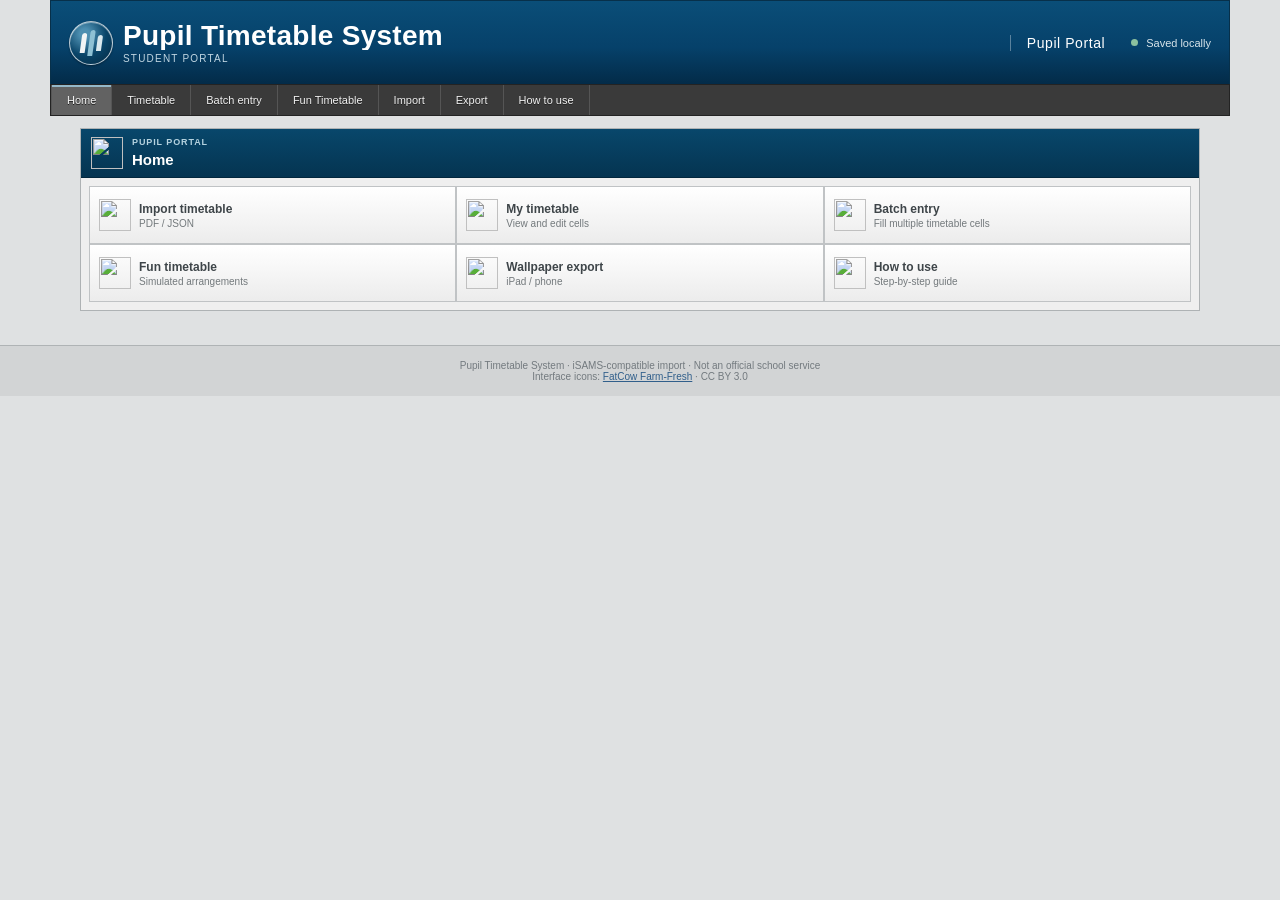
==== index.html @ fe937f4c "Refresh parser after WPS PDF import fix" ====
<!doctype html>
<html lang="en">
  <head>
    <meta charset="UTF-8" />
    <meta name="viewport" content="width=device-width, initial-scale=1.0" />
    <meta name="theme-color" content="#00365d" />
    <link rel="icon" type="image/gif" href="assets/legacy-portal.gif" />
    <title>Pupil Timetable System</title>
    <link rel="stylesheet" href="styles.css?v=202609200610" />
  </head>
  <body>
    <header class="portal-header">
      <div class="isams-brand" aria-label="Pupil Timetable System">
        <span class="portal-mark" aria-hidden="true"><i></i><i></i><i></i></span>
        <div>
          <strong>Pupil Timetable System</strong>
          <small>Student Portal</small>
        </div>
      </div>
      <div class="portal-title">
        <strong>Pupil Portal</strong>
      </div>
      <div class="portal-status"><span></span> Saved locally</div>
    </header>

    <nav class="portal-nav" aria-label="Main navigation">
      <button class="nav-item active" data-page="home">Home</button>
      <button class="nav-item" data-page="timetable">Timetable</button>
      <button class="nav-item" data-page="courses">Batch entry</button>
      <button class="nav-item" data-page="fun">Fun Timetable</button>
      <button class="nav-item" data-page="import">Import</button>
      <button class="nav-item" data-page="export">Export</button>
      <button class="nav-item" data-page="help">How to use</button>
    </nav>

    <main class="workspace">
      <section class="panel portal-home-tools page-section" data-page-section="home" aria-label="Portal shortcuts">
        <div class="panel-header"><div class="panel-heading"><img class="section-icon" src="https://cdnjs.cloudflare.com/ajax/libs/fatcow-icons/20130425/FatCow_Icons32x32/application_home.png" alt="" /><div><p class="eyebrow">PUPIL PORTAL</p><h2>Home</h2></div></div></div>
        <div class="portal-shortcuts">
          <button class="portal-shortcut" data-page="import"><img src="https://cdnjs.cloudflare.com/ajax/libs/fatcow-icons/20130425/FatCow_Icons32x32/folder_page_white.png" alt="" /><span><strong>Import timetable</strong><small>PDF / JSON</small></span></button>
          <button class="portal-shortcut" data-page="timetable"><img src="https://cdnjs.cloudflare.com/ajax/libs/fatcow-icons/20130425/FatCow_Icons32x32/calendar_view_week.png" alt="" /><span><strong>My timetable</strong><small>View and edit cells</small></span></button>
          <button class="portal-shortcut" data-page="courses"><img src="https://cdnjs.cloudflare.com/ajax/libs/fatcow-icons/20130425/FatCow_Icons32x32/database_table.png" alt="" /><span><strong>Batch entry</strong><small>Fill multiple timetable cells</small></span></button>
          <button class="portal-shortcut" data-page="fun"><img src="https://cdnjs.cloudflare.com/ajax/libs/fatcow-icons/20130425/FatCow_Icons32x32/magic_wand_2.png" alt="" /><span><strong>Fun timetable</strong><small>Simulated arrangements</small></span></button>
          <button class="portal-shortcut" data-page="export"><img src="https://cdnjs.cloudflare.com/ajax/libs/fatcow-icons/20130425/FatCow_Icons32x32/picture_save.png" alt="" /><span><strong>Wallpaper export</strong><small>iPad / phone</small></span></button>
          <button class="portal-shortcut" data-page="help"><img src="https://cdnjs.cloudflare.com/ajax/libs/fatcow-icons/20130425/FatCow_Icons32x32/help.png" alt="" /><span><strong>How to use</strong><small>Step-by-step guide</small></span></button>
        </div>
      </section>

      <section class="panel import-panel page-section" id="importSection" data-page-section="import" aria-labelledby="importTitle">
        <div class="panel-header">
          <div class="panel-heading"><img class="section-icon" src="https://cdnjs.cloudflare.com/ajax/libs/fatcow-icons/20130425/FatCow_Icons32x32/folder_page_white.png" alt="" /><div>
            <p class="eyebrow">ONE-CLICK IMPORT</p>
            <h2 id="importTitle">Bring in a timetable</h2>
            <p>iSAMS PDF or timetable JSON.</p>
          </div></div>
          <div class="panel-header-actions"><button id="importButton" class="button primary"><img class="button-icon" src="https://cdnjs.cloudflare.com/ajax/libs/fatcow-icons/20130425/FatCow_Icons16x16/folder_go.png" alt="" />Import PDF / JSON</button></div>
        </div>
        <div class="import-body">
          <button id="dropzone" class="dropzone" type="button">
            <img class="dropzone-image" src="https://cdnjs.cloudflare.com/ajax/libs/fatcow-icons/20130425/FatCow_Icons16x16/inbox_upload.png" alt="" />
            <strong>Choose a PDF or JSON file</strong>
            <small>Tap here, or drag a file onto this box</small>
          </button>
          <div id="importStatus" class="import-status" role="status">
            No file selected.
          </div>
        </div>
      </section>

      <div class="app-grid page-section" id="timetableSection" data-page-section="timetable">
        <section class="panel timetable-panel" aria-labelledby="tableTitle">
          <div class="panel-header">
            <div class="panel-heading"><img class="section-icon" src="https://cdnjs.cloudflare.com/ajax/libs/fatcow-icons/20130425/FatCow_Icons32x32/calendar_view_week.png" alt="" /><div>
              <h2 id="tableTitle">Student timetable</h2>
            <p>Reg–P14 · Monday–Friday</p>
            </div></div>
            <div class="panel-header-actions"><button id="demoButton" class="button secondary"><img class="button-icon" src="https://cdnjs.cloudflare.com/ajax/libs/fatcow-icons/20130425/FatCow_Icons16x16/application_view_detail.png" alt="" />Load demo</button><button id="resetButton" class="button danger"><img class="button-icon" src="https://cdnjs.cloudflare.com/ajax/libs/fatcow-icons/20130425/FatCow_Icons16x16/arrow_refresh.png" alt="" />Reset</button></div>
          </div>
          <div class="table-wrap">
            <table id="timetable" class="timetable"></table>
          </div>
        </section>

        <aside class="panel editor-panel" aria-labelledby="editorTitle">
          <div class="panel-header compact">
            <div class="panel-heading"><img class="section-icon" src="https://cdnjs.cloudflare.com/ajax/libs/fatcow-icons/20130425/FatCow_Icons32x32/application_form_edit.png" alt="" /><div>
              <p class="eyebrow">CELL EDITOR</p>
              <h2 id="editorTitle">Select a timetable cell</h2>
            </div></div>
          </div>

          <form id="cellForm" class="editor-form" autocomplete="off">
            <label>
              Course / activity
              <input id="courseInput" type="text" placeholder="e.g. Chemistry" disabled />
            </label>
            <div class="form-row">
              <label>
                Teacher
                <input id="teacherInput" type="text" placeholder="e.g. LCA" disabled />
              </label>
              <label>
                Room
                <input id="roomInput" type="text" placeholder="e.g. A312" disabled />
              </label>
            </div>
            <label>
              Note
              <input id="noteInput" type="text" placeholder="Optional note" disabled />
            </label>
            <div class="editor-actions">
              <button id="copyDownButton" type="button" class="button secondary" disabled><img class="button-icon" src="https://cdnjs.cloudflare.com/ajax/libs/fatcow-icons/20130425/FatCow_Icons16x16/page_copy.png" alt="" />Copy to next period</button>
              <button id="clearCellButton" type="button" class="button danger" disabled><img class="button-icon" src="https://cdnjs.cloudflare.com/ajax/libs/fatcow-icons/20130425/FatCow_Icons16x16/bin.png" alt="" />Clear cell</button>
            </div>
          </form>

          <div class="period-editor">
            <div class="subheading">
              <div>
                <p class="eyebrow">PERIOD TIMES</p>
                <h3>Edit selected period</h3>
              </div>
            </div>
            <div class="form-row">
              <label>
                Period
                <input id="periodLabelInput" type="text" disabled />
              </label>
              <label>
                Time
                <input id="periodTimeInput" type="text" disabled />
              </label>
            </div>
          </div>
        </aside>
      </div>

      <section class="panel course-tools-panel page-section" id="courseTools" data-page-section="courses" aria-labelledby="courseToolsTitle">
        <div class="panel-header">
          <div class="panel-heading"><img class="section-icon" src="https://cdnjs.cloudflare.com/ajax/libs/fatcow-icons/20130425/FatCow_Icons32x32/database_table.png" alt="" /><div>
            <p class="eyebrow">TEACHER PORTAL · BATCH ENTRY</p>
            <h2 id="courseToolsTitle">Class timetable entry</h2>
          </div></div>
        </div>
        <div class="batch-entry-layout">
          <div class="batch-grid-card">
            <div class="subheading"><div><p class="eyebrow">CELL SELECTION</p><h3>Choose cells</h3></div><div class="batch-selection-actions"><button id="batchSelectAllButton" type="button" class="button secondary"><img class="button-icon" src="https://cdnjs.cloudflare.com/ajax/libs/fatcow-icons/20130425/FatCow_Icons16x16/table_multiple.png" alt="" />Select empty cells</button><button id="batchClearSelectionButton" type="button" class="button secondary"><img class="button-icon" src="https://cdnjs.cloudflare.com/ajax/libs/fatcow-icons/20130425/FatCow_Icons16x16/cancel.png" alt="" />Clear selection</button></div></div>
            <div id="batchGrid" class="batch-grid-wrap"></div>
          </div>
          <div class="batch-form-card">
            <div class="subheading batch-form-heading"><div><p class="eyebrow">LESSON BLOCK</p><h3>Apply block</h3></div><span id="batchSelectionStatus" class="selection-count">0 selected</span></div>
            <label>Block<select id="batchBlockSelect"></select></label>
            <div id="batchBlockMeta" class="block-meta">No blocks detected</div>
            <div class="batch-form-actions"><button id="batchApplyButton" type="button" class="button primary"><img class="button-icon" src="https://cdnjs.cloudflare.com/ajax/libs/fatcow-icons/20130425/FatCow_Icons16x16/accept.png" alt="" />Apply block</button><button id="batchClearCellsButton" type="button" class="button danger"><img class="button-icon" src="https://cdnjs.cloudflare.com/ajax/libs/fatcow-icons/20130425/FatCow_Icons16x16/delete.png" alt="" />Remove lessons</button></div>
            <p id="batchActionStatus" class="batch-action-status" role="status">Select cells and choose a block.</p>
            <div class="personal-block-form">
              <div class="subheading"><div><p class="eyebrow">PERSONAL LESSON</p><h3>New block</h3></div></div>
              <label>Course / activity<input id="personalCourseInput" type="text" placeholder="e.g. Chemistry Salon" autocomplete="off" /></label>
              <div class="form-row"><label>Teacher<input id="personalTeacherInput" type="text" placeholder="e.g. LCA" /></label><label>Room<input id="personalRoomInput" type="text" placeholder="e.g. TBC" /></label></div>
              <label>Note<input id="personalNoteInput" type="text" placeholder="Optional" /></label>
              <button id="personalBlockButton" type="button" class="button secondary"><img class="button-icon" src="https://cdnjs.cloudflare.com/ajax/libs/fatcow-icons/20130425/FatCow_Icons16x16/add.png" alt="" />Add block</button>
            </div>
          </div>
        </div>
      </section>

      <section class="panel fun-panel page-section" id="funPlanner" data-page-section="fun" aria-labelledby="funPlannerTitle">
        <div class="panel-header">
          <div class="panel-heading"><img class="section-icon" src="https://cdnjs.cloudflare.com/ajax/libs/fatcow-icons/20130425/FatCow_Icons32x32/magic_wand_2.png" alt="" /><div>
            <p class="eyebrow">FUN TIMETABLE · FOR FUN ONLY</p>
            <h2 id="funPlannerTitle">Fun timetable</h2>
          </div></div>
          <div class="fun-controls">
            <label>Option
              <select id="funScenarioSelect">
                <option value="early">All lessons early</option>
                <option value="friday">Finish Friday early</option>
                <option value="compact">Reduce daily gaps</option>
              </select>
            </label>
            <button id="runFunPlannerButton" type="button" class="button secondary"><img class="button-icon" src="https://cdnjs.cloudflare.com/ajax/libs/fatcow-icons/20130425/FatCow_Icons16x16/magic_wand_2.png" alt="" />Generate option</button>
          </div>
        </div>
        <div id="funPlannerResults" class="fun-results" aria-live="polite">
          <div class="empty-state">Choose an option to see its simulated timetable and summary.</div>
        </div>
        <div id="funPreview" class="fun-preview" aria-live="polite"></div>
      </section>

      <section class="panel export-panel page-section" id="exportSection" data-page-section="export" aria-labelledby="exportTitle">
        <div class="panel-header export-header">
          <div class="panel-heading"><img class="section-icon" src="https://cdnjs.cloudflare.com/ajax/libs/fatcow-icons/20130425/FatCow_Icons32x32/picture_save.png" alt="" /><div>
            <p class="eyebrow">WALLPAPER GENERATOR</p>
            <h2 id="exportTitle">Generate campus timetable wallpaper</h2>
          </div></div>
          <div class="export-controls">
            <label>
              Device
              <select id="deviceSelect">
                <option value="default">Default</option>
                <option value="ipad">iPad Pro · 2048 × 2732</option>
                <option value="phone">Phone · 1080 × 2400</option>
              </select>
            </label>
            <label>
              Format
              <select id="exportModeSelect">
                <option value="default">Default</option>
                <option value="native">Native timetable · Reg–P12</option>
                <option value="p13p14">Campus + P13/P14</option>
              </select>
            </label>
            <button id="downloadButton" class="button primary"><img class="button-icon" src="https://cdnjs.cloudflare.com/ajax/libs/fatcow-icons/20130425/FatCow_Icons16x16/picture_save.png" alt="" />Download PNG</button>
            <button id="exportJsonButton" class="button secondary"><img class="button-icon" src="https://cdnjs.cloudflare.com/ajax/libs/fatcow-icons/20130425/FatCow_Icons16x16/page_white_code.png" alt="" />Export JSON</button>
          </div>
        </div>
        <div class="preview-shell">
          <canvas id="wallpaperCanvas" aria-label="Campus timetable wallpaper preview"></canvas>
        </div>
      </section>

      <section class="panel guide-panel page-section" id="howToUse" data-page-section="help" aria-labelledby="guideTitle">
        <div class="panel-header">
          <div class="panel-heading"><img class="section-icon" src="https://cdnjs.cloudflare.com/ajax/libs/fatcow-icons/20130425/FatCow_Icons32x32/help.png" alt="" /><div>
            <p class="eyebrow">HOW TO USE</p>
            <h2 id="guideTitle">From iSAMS to your wallpaper</h2>
          </div></div>
        </div>
        <div class="guide-flow" aria-label="Workflow">
          <div><span>1</span><strong>Import</strong><small>Save the iSAMS PDF and upload it here</small></div>
          <div><span>2</span><strong>Adjust</strong><small>Correct individual cells or fill several at once</small></div>
          <div><span>3</span><strong>Export</strong><small>Choose a device and download the wallpaper</small></div>
        </div>

        <section class="guide-stage">
          <div class="guide-stage-heading"><span>1</span><div><p class="eyebrow">IMPORT THE SOURCE</p><h3>Save your timetable from iSAMS</h3></div></div>
          <div class="guide-grid">
            <article class="guide-step"><img data-guide-image="0" alt="Open the Timetable section in the pupil portal" /><h3>Open Timetable</h3><p>Tap <strong>Timetable</strong> in the portal navigation.</p></article>
            <article class="guide-step"><img data-guide-image="1" alt="Open My Timetable in the pupil portal" /><h3>Open My Timetable</h3><p>Wait until the complete Monday–Friday grid appears.</p></article>
            <article class="guide-step"><img data-guide-image="2" alt="Use the iPad share menu to save the timetable PDF" /><h3>Open the share menu</h3><p>Tap Share, then choose <strong>Save to Files</strong>.</p></article>
            <article class="guide-step"><img data-guide-image="3" alt="Save the timetable PDF to the iPad" /><h3>Import the PDF</h3><p>Return here, open <strong>Import</strong>, and choose the saved file.</p></article>
          </div>
        </section>

        <section class="guide-stage">
          <div class="guide-stage-heading"><span>2</span><div><p class="eyebrow">ADJUST YOUR TIMETABLE</p><h3>Correct the timetable</h3></div></div>
          <div class="guide-methods">
            <article class="guide-method"><span class="method-tag">ONE CELL</span><h4>Use Timetable</h4><ol><li>Open <strong>Timetable</strong>.</li><li>Tap the cell you want to change.</li><li>Edit Course, Teacher, Room or Note in <strong>Cell Editor</strong>.</li><li>Your change is saved automatically.</li></ol></article>
            <article class="guide-method"><span class="method-tag">SEVERAL CELLS</span><h4>Use Batch entry</h4><ol><li>Open <strong>Batch entry</strong>.</li><li>Select the target cells.</li><li>Choose a detected block and select <strong>Apply block</strong>.</li><li>For a new activity, add a <strong>Personal lesson</strong> first.</li></ol></article>
          </div>
        </section>

        <section class="guide-stage guide-export-stage">
          <div class="guide-stage-heading"><span>3</span><div><p class="eyebrow">CREATE THE WALLPAPER</p><h3>Export the timetable</h3></div></div>
          <div class="export-instructions"><div><strong>Choose Device</strong><p>Default, iPad Pro or Phone.</p></div><div><strong>Choose Format</strong><p>Default is fixed. Device wallpapers can use Reg–P12 or P13/P14.</p></div><div><strong>Check Preview</strong><p>Check the timetable.</p></div><div><strong>Download PNG</strong><p>Save the image.</p></div></div>
        </section>
        <div class="guide-note">
          <strong>Before downloading:</strong> check the Timetable page first. The wallpaper uses the timetable currently saved in this browser.
        </div>
      </section>
    </main>

    <footer>
      Pupil Timetable System · iSAMS-compatible import · Not an official school service<br />Interface icons: <a href="https://cdnjs.com/libraries/fatcow-icons" target="_blank" rel="noreferrer">FatCow Farm-Fresh</a> · CC BY 3.0
    </footer>

    <input id="importInput" type="file" accept=".pdf,.json,application/pdf,application/json" hidden />
    <script src="https://cdnjs.cloudflare.com/ajax/libs/pdf.js/3.11.174/pdf.min.js"></script>
    <script src="logo-data.js?v=202609200450"></script>
    <script src="guide-data.js?v=202609200450"></script>
    <script src="app.js?v=202609201045"></script>
  </body>
</html>
---- styles.css ----
:root {
  --navy: #00365d;
  --navy-deep: #002b4b;
  --navy-soft: #0b507d;
  --line: #8f969d;
  --line-soft: #c7cbd0;
  --header: #d4d7da;
  --cell: #ffffff;
  --cell-alt: #f7f7f7;
  --canvas: #eef0f2;
  --ink: #34383c;
  --muted: #6a7177;
  --accent: #2673a5;
  --danger: #9a3b3b;
  --shadow: 0 2px 8px rgba(29, 42, 54, 0.1);
  font-family: Arial, Helvetica, sans-serif;
  color: var(--ink);
  background: var(--canvas);
}

* {
  box-sizing: border-box;
}

body {
  margin: 0;
  min-width: 320px;
  min-height: 100vh;
  background: #eef0f2;
}

.page-section { display: none !important; }
.page-section.active { display: block !important; }
.page-section.active.app-grid { display: grid !important; }

button,
input,
select {
  font: inherit;
}

button {
  cursor: pointer;
}

.portal-header {
  width: min(1240px, 100%);
  height: 82px;
  margin: 0 auto;
  display: flex;
  align-items: center;
  gap: 18px;
  padding: 0 clamp(20px, 4vw, 64px);
  color: white;
  background:
    radial-gradient(circle at 18% 25%, rgba(255, 255, 255, 0.11), transparent 27%),
    linear-gradient(180deg, #054871 0%, var(--navy) 70%, var(--navy-deep) 100%);
  border-bottom: 1px solid rgba(255, 255, 255, 0.22);
}

.isams-brand {
  display: flex;
  align-items: center;
  gap: 12px;
}

.isams-brand > strong {
  font-size: clamp(28px, 3.3vw, 42px);
  font-weight: 600;
  letter-spacing: 0.03em;
  line-height: 1;
  transform: scaleX(1.05);
  transform-origin: left center;
}

.isams-brand > div > strong {
  display: block;
  max-width: 100%;
  overflow: hidden;
  color: #fff;
  font-size: 28px;
  font-weight: 600;
  letter-spacing: .01em;
  line-height: 1;
  text-overflow: ellipsis;
  white-space: nowrap;
}

.brand-orbit {
  position: relative;
  width: 64px;
  height: 64px;
  display: flex;
  align-items: stretch;
  justify-content: center;
  gap: 4px;
  padding: 14px 15px;
  border: 2px solid rgba(255, 255, 255, 0.68);
  border-radius: 50%;
  transform: rotate(-10deg);
}

.brand-orbit::after {
  content: "";
  position: absolute;
  inset: 8px -6px;
  border: 1px solid rgba(255, 255, 255, 0.55);
  border-radius: 50%;
  transform: rotate(48deg);
}

.brand-orbit span {
  width: 8px;
  border-radius: 5px;
  background: white;
  transform: skew(-5deg) rotate(10deg);
}

.brand-orbit span:nth-child(2) {
  margin-top: 8px;
  background: #f2cb43;
}

.portal-title {
  margin-left: auto;
  display: flex;
  flex-direction: column;
  gap: 2px;
  letter-spacing: 0.02em;
}

.portal-title strong {
  font-size: 16px;
  font-weight: 500;
}

.portal-title small {
  font-size: 10px;
  letter-spacing: 0.34em;
  text-transform: uppercase;
  opacity: 0.82;
}

.portal-status {
  margin-left: 20px;
  display: flex;
  align-items: center;
  gap: 8px;
  font-size: 13px;
  color: rgba(255, 255, 255, 0.82);
}

.portal-status span {
  width: 8px;
  height: 8px;
  border-radius: 50%;
  background: #65d498;
  box-shadow: 0 0 0 4px rgba(101, 212, 152, 0.15);
}

.portal-nav {
  width: min(1240px, 100%);
  height: 36px;
  margin: 0 auto;
  display: flex;
  align-items: stretch;
  padding: 0 clamp(20px, 4vw, 64px);
  background: #373b3e;
  border-bottom: 1px solid #1e2225;
}

.nav-item {
  min-width: 92px;
  padding: 0 15px;
  color: #f4f4f4;
  background: transparent;
  border: 0;
  border-left: 1px solid rgba(255, 255, 255, 0.08);
  font-size: 12px;
}

.nav-item:last-child {
  border-right: 1px solid rgba(255, 255, 255, 0.08);
}

.nav-item.active,
.nav-item:hover {
  background: #50555a;
}

.workspace {
  width: min(1120px, calc(100% - 34px));
  margin: 18px auto 48px;
}

.page-heading {
  display: flex;
  align-items: flex-end;
  justify-content: space-between;
  gap: 24px;
  margin-bottom: 16px;
  padding: 14px 16px;
  background: #fff;
  border-bottom: 1px solid #b9bdc0;
}

.page-heading h1 {
  margin: 4px 0 5px;
  font-size: clamp(22px, 2.2vw, 28px);
  font-weight: 600;
  letter-spacing: -0.01em;
}

.page-heading p,
.panel-header p {
  margin: 0;
  color: var(--muted);
  line-height: 1.45;
}

.eyebrow {
  margin: 0 !important;
  color: var(--accent) !important;
  font-size: 10px !important;
  font-weight: 700;
  letter-spacing: 0.16em;
}

.heading-actions,
.editor-actions,
.export-controls,
.quick-exports {
  display: flex;
  align-items: end;
  gap: 10px;
  flex-wrap: wrap;
}

.button,
.quick-export {
  min-height: 38px;
  padding: 0 15px;
  border: 1px solid #939a9f;
  border-radius: 2px;
  background: #f8f8f8;
  color: #30363a;
  font-size: 13px;
  box-shadow: 0 1px 1px rgba(0, 0, 0, 0.05);
}

.button:hover,
.quick-export:hover {
  background: #eceff1;
}

.button.primary {
  border-color: #124f78;
  background: var(--navy-soft);
  color: white;
}

.button.primary:hover {
  background: var(--navy);
}

.button.danger {
  color: var(--danger);
  border-color: #b98a8a;
}

.button:disabled {
  cursor: not-allowed;
  opacity: 0.45;
}

.app-grid {
  display: grid;
  grid-template-columns: minmax(0, 1fr) 310px;
  gap: 14px;
  align-items: start;
}

.panel {
  background: #fff;
  border: 1px solid #b7bcc0;
  box-shadow: 0 1px 3px rgba(29, 42, 54, 0.12);
}

.panel-header {
  min-height: 58px;
  display: flex;
  align-items: center;
  justify-content: space-between;
  gap: 16px;
  padding: 10px 14px;
  background: linear-gradient(#f7f7f7, #dfe1e3);
  border-bottom: 1px solid #a9afb4;
}

.panel-header.compact {
  min-height: 58px;
}
.panel-header-actions { display:flex; align-items:center; gap:8px; flex-wrap:wrap; }
.portal-home-tools { margin-top:14px; }
.portal-shortcuts { display:grid; grid-template-columns:repeat(3,minmax(0,1fr)); gap:0; padding:10px; background:#f1f2f3; }
.portal-shortcut { display:flex; align-items:center; gap:10px; min-height:78px; padding:8px 10px; border:1px solid #c3c7ca; border-radius:0; background:linear-gradient(#fff,#e6e7e8); color:#3f4549; text-align:left; box-shadow:inset 0 1px 0 #fff; }
.portal-shortcut:hover { background:linear-gradient(#fff,#d6e4ed); color:#00365d; }
.portal-shortcut img { width:52px; height:52px; object-fit:contain; image-rendering:auto; }
.portal-shortcut strong, .portal-shortcut small { display:block; }
.portal-shortcut strong { font-size:12px; font-weight:600; }
.portal-shortcut small { margin-top:3px; color:#777e83; font-size:10px; }

.panel-header h2,
.subheading h3 {
  margin: 3px 0 2px;
  font-size: 16px;
  font-weight: 600;
}

.live-badge {
  display: inline-flex;
  align-items: center;
  min-height: 24px;
  padding: 0 9px;
  color: #246543;
  background: #e2f3e8;
  border: 1px solid #a9d2b8;
  border-radius: 20px;
  font-size: 10px;
  font-weight: 700;
  letter-spacing: 0.12em;
}

.table-wrap {
  width: 100%;
  overflow: auto;
  padding: 10px;
}

.timetable {
  width: 100%;
  min-width: 790px;
  border-collapse: collapse;
  table-layout: fixed;
  color: #414549;
  font-size: 12px;
}

.timetable th,
.timetable td {
  border: 1px solid var(--line);
}

.timetable thead th {
  height: 36px;
  background: var(--header);
  font-size: 13px;
  font-weight: 600;
}

.timetable thead th:first-child {
  width: 88px;
}

.period-cell {
  width: 88px;
  padding: 7px 5px;
  text-align: center;
  background: #f3f3f3;
  font-weight: 500;
}

.period-cell span {
  display: block;
  margin-top: 2px;
  color: #5f666b;
  font-size: 10px;
  font-weight: 400;
}

.lesson-cell {
  height: 66px;
  padding: 5px;
  text-align: center;
  vertical-align: middle;
  background: var(--cell);
  cursor: pointer;
  transition: background 120ms ease, box-shadow 120ms ease;
}

.timetable tbody tr:nth-child(odd) .lesson-cell {
  background: var(--cell-alt);
}

.lesson-cell:hover {
  background: #eaf3f8 !important;
}

.lesson-cell.selected {
  position: relative;
  background: #dcecf6 !important;
  box-shadow: inset 0 0 0 2px #2a77a9;
}

.lesson-title,
.lesson-teacher,
.lesson-room,
.lesson-note {
  display: block;
  line-height: 1.25;
  overflow-wrap: anywhere;
}

.lesson-title {
  font-size: 12px;
}

.lesson-teacher,
.lesson-room,
.lesson-note {
  margin-top: 2px;
  color: #555b60;
  font-size: 10px;
}

.editor-panel {
  position: sticky;
  top: 18px;
}

.editor-form,
.period-editor {
  padding: 17px;
}

.editor-form label,
.period-editor label,
.export-controls label {
  display: flex;
  flex-direction: column;
  gap: 6px;
  color: #596066;
  font-size: 11px;
  font-weight: 600;
  letter-spacing: 0.02em;
}

input,
select {
  width: 100%;
  height: 39px;
  padding: 0 10px;
  color: #30363a;
  background: #fff;
  border: 1px solid #aeb4b9;
  border-radius: 2px;
  outline: none;
}

input:focus,
select:focus {
  border-color: #2e7caa;
  box-shadow: 0 0 0 3px rgba(46, 124, 170, 0.12);
}

input:disabled {
  color: #92979b;
  background: #f0f1f2;
}

.form-row {
  display: grid;
  grid-template-columns: 1fr 1fr;
  gap: 10px;
}

.editor-form > label,
.editor-form .form-row {
  margin-bottom: 13px;
}

.period-editor {
  border-top: 1px solid #c7cbce;
  background: #fafafa;
}

.subheading {
  margin-bottom: 13px;
}

.export-panel {
  margin-top: 14px;
}

.export-header {
  align-items: flex-end;
}

.export-controls label {
  min-width: 170px;
}

.preview-shell {
  display: flex;
  justify-content: center;
  align-items: flex-start;
  min-height: 600px;
  padding: 28px;
  overflow: auto;
  background: #d9dde0;
  background-image: linear-gradient(45deg, rgba(255, 255, 255, 0.24) 25%, transparent 25%),
    linear-gradient(-45deg, rgba(255, 255, 255, 0.24) 25%, transparent 25%),
    linear-gradient(45deg, transparent 75%, rgba(255, 255, 255, 0.24) 75%),
    linear-gradient(-45deg, transparent 75%, rgba(255, 255, 255, 0.24) 75%);
  background-size: 24px 24px;
  background-position: 0 0, 0 12px, 12px -12px, -12px 0;
}

#wallpaperCanvas {
  display: block;
  width: auto;
  max-width: min(100%, 640px);
  max-height: 920px;
  background: white;
  border: 1px solid #afb4b8;
  box-shadow: 0 18px 45px rgba(30, 37, 44, 0.22);
}

.quick-exports {
  justify-content: center;
  padding: 14px 18px;
  border-top: 1px solid #bfc4c8;
  background: #f4f4f4;
}

footer {
  padding: 22px;
  color: #737a7f;
  background: #e2e5e7;
  border-top: 1px solid #c2c6c9;
  text-align: center;
  font-size: 11px;
}

.course-tools-panel, .fun-panel { margin-top: 14px; }
.batch-entry-layout { display:grid; grid-template-columns:minmax(0,1.45fr) minmax(310px,.75fr); gap:0; }
.batch-grid-card, .batch-form-card { padding:14px; }
.batch-form-card { border-left:1px solid #d0d4d7; background:#fbfbfb; }
.batch-selection-actions, .batch-form-actions { display:flex; gap:7px; flex-wrap:wrap; }
.batch-grid-wrap { overflow:auto; border:1px solid #c4c9cd; }
.batch-grid { width:100%; min-width:760px; border-collapse:collapse; table-layout:fixed; font-size:11px; }
.batch-grid th, .batch-grid td { border:1px solid #aeb5ba; }
.batch-grid thead th { height:34px; background:#dfe2e4; color:#34383c; font-size:12px; }
.batch-grid thead th:first-child { width:76px; }
.batch-grid .period-cell { width:76px; padding:5px 3px; background:#f1f2f3; font-size:11px; }
.batch-grid .period-cell span { display:block; margin-top:2px; color:#697177; font-size:9px; font-weight:400; }
.batch-cell { position:relative; display:flex; min-height:54px; align-items:center; justify-content:center; padding:5px; background:#fff; cursor:pointer; }
.batch-grid tbody tr:nth-child(odd) .batch-cell { background:#f7f7f7; }
.batch-cell input { position:absolute; top:5px; left:5px; width:14px; height:14px; }
.batch-cell:has(input:checked) { background:#dcecf6 !important; box-shadow:inset 0 0 0 2px #2a77a9; }
.batch-cell-content { display:block; max-width:100%; padding:10px 2px 0; text-align:center; }
.batch-cell-content strong, .batch-cell-content small { display:block; overflow-wrap:anywhere; }
.batch-cell-content strong { font-size:10px; font-weight:600; }
.batch-cell-content small { margin-top:2px; color:#6a7177; font-size:9px; }
.batch-empty { color:#9aa1a6; font-weight:400; }
.batch-form-card label { display:grid; gap:5px; margin-bottom:12px; color:#50565b; font-size:11px; font-weight:600; }
.batch-form-card input, .batch-form-card select {
  min-height:35px;
  width:100%;
  padding:5px 8px;
  border:1px solid #aeb5ba;
  border-radius:2px;
  background:#fff;
  color:var(--ink);
}
.batch-form-card .form-row { margin-bottom:0; }
.batch-form-card .check-line { display:flex; align-items:center; gap:7px; }
.batch-form-card .check-line input { width:15px; min-height:0; }
.batch-form-actions { margin-top:4px; }
.batch-form-actions .button { flex:1 1 150px; }
.batch-grid-card .form-hint { margin:9px 0 0; }
.course-tools-grid { display:grid; grid-template-columns:minmax(0,1.25fr) minmax(300px,.75fr); }
.course-stats-card, .course-add-card { padding:14px; }
.course-add-card { border-left:1px solid #d0d4d7; background:#fbfbfb; }
.subheading { display:flex; justify-content:space-between; align-items:center; gap:12px; margin-bottom:8px; }
.subheading h3 { margin:0; }
.muted-label, .form-hint { color:var(--muted); font-size:11px; }
.compact-wrap { padding:0; max-height:260px; }
.course-stats-table { width:100%; border-collapse:collapse; font-size:12px; }
.course-stats-table th, .course-stats-table td { padding:8px 7px; text-align:left; border-bottom:1px solid #d6d9dc; vertical-align:top; }
.course-stats-table th { background:#e4e6e8; font-weight:600; }
.course-stats-table small { display:block; color:var(--muted); margin-top:2px; }
.mode-switch { display:flex; border-bottom:1px solid #c6cbd0; margin:-14px -14px 14px; }
.mode-tab { flex:1; padding:10px 8px; border:0; border-bottom:3px solid transparent; background:#f0f1f2; color:#50565b; font-size:12px; }
.mode-tab.active { background:#fff; border-bottom-color:var(--navy-soft); color:var(--navy); font-weight:600; }
.add-pane { display:grid; gap:10px; }
.add-pane label { display:grid; gap:4px; color:#50565b; font-size:12px; }
.add-pane input, .add-pane select { min-height:34px; padding:5px 8px; border:1px solid #aeb5ba; border-radius:2px; background:#fff; color:var(--ink); }
.weekday-checks { display:flex; flex-wrap:wrap; gap:5px; }
.weekday-checks label { display:flex; align-items:center; gap:4px; padding:5px 7px; border:1px solid #c2c8cc; background:#fff; font-size:11px; }
.check-line { display:flex !important; align-items:center; gap:7px !important; }
.check-line input { min-height:0 !important; width:15px; height:15px; }
.hidden { display:none !important; }
.fun-results { display:grid; grid-template-columns:repeat(3,minmax(0,1fr)); gap:10px; padding:14px; }
.fun-controls { display:flex; align-items:end; gap:8px; }
.fun-controls label { display:grid; gap:3px; color:var(--muted); font-size:10px; }
.fun-controls select { min-height:32px; border:1px solid #9da5aa; background:#fff; padding:4px 8px; font-size:12px; }
.fun-card { min-height:145px; padding:14px; border:1px solid #c7cbd0; background:linear-gradient(#fff,#f2f4f5); }
.fun-card h3 { margin:7px 0; font-size:24px; font-weight:500; color:var(--navy); }
.fun-card p { margin:4px 0; font-size:12px; line-height:1.45; }
.fun-card small, .fun-footnote { color:var(--muted); font-size:11px; line-height:1.45; }
.fun-footnote { grid-column:1 / -1; margin:0; }
.fun-preview { margin:0 14px 14px; border:1px solid #c7cbd0; background:#fff; }
.fun-preview-heading { display:flex; justify-content:space-between; align-items:center; gap:12px; padding:10px 12px; background:linear-gradient(#f7f7f7,#e1e3e5); border-bottom:1px solid #b8bec2; color:var(--navy); font-size:13px; }
.fun-preview-heading span { color:var(--muted); font-size:11px; font-weight:400; }
.fun-preview-table-wrap { overflow:auto; padding:10px; }
.fun-preview-table { width:100%; min-width:790px; border-collapse:collapse; table-layout:fixed; color:#414549; font-size:11px; }
.fun-preview-table th, .fun-preview-table td { border:1px solid var(--line); }
.fun-preview-table thead th { height:30px; background:var(--header); font-size:12px; }
.fun-preview-table td { height:50px; padding:4px; text-align:center; vertical-align:middle; }
.fun-preview-table tbody tr:nth-child(odd) td { background:var(--cell-alt); }
.fun-preview-table .period-cell { width:78px; padding:5px 3px; font-size:11px; }
.fun-preview-table .period-cell span { font-size:9px; }
.empty-state { padding:16px; color:var(--muted); font-size:12px; }

@media (max-width: 1080px) {
  .app-grid {
    grid-template-columns: 1fr;
  }
  .course-tools-grid { grid-template-columns:1fr; }
  .batch-entry-layout { grid-template-columns:1fr; }
  .batch-form-card { border-left:0; border-top:1px solid #d0d4d7; }
  .course-add-card { border-left:0; border-top:1px solid #d0d4d7; }
  .fun-results { grid-template-columns:1fr; }
  .portal-shortcuts { grid-template-columns:repeat(2,minmax(0,1fr)); }

  .editor-panel {
    position: static;
  }

  .editor-form {
    display: grid;
    grid-template-columns: 1.3fr 1fr;
    gap: 12px;
  }

  .editor-form > label,
  .editor-form .form-row {
    margin-bottom: 0;
  }
}

@media (max-width: 760px) {
  .portal-header {
    height: 78px;
    padding: 0 16px;
  }

  .brand-orbit {
    width: 42px;
    height: 42px;
    padding: 10px 11px;
  }

  .isams-brand > strong {
    font-size: 34px;
  }

  .portal-title strong {
    font-size: 20px;
  }

  .portal-status {
    display: none;
  }

  .portal-nav {
    padding: 0;
    overflow-x: auto;
  }

  .nav-item {
    min-width: 90px;
    padding: 0 14px;
  }

  .workspace {
    width: calc(100% - 20px);
    margin-top: 20px;
  }

  .page-heading,
  .export-header {
    align-items: stretch;
    flex-direction: column;
  }

  .heading-actions,
  .export-controls {
    width: 100%;
  }

  .heading-actions .button {
    flex: 1 1 auto;
  }

  .editor-form {
    display: block;
  }

  .editor-form > label,
  .editor-form .form-row {
    margin-bottom: 13px;
  }

  .export-controls label {
    flex: 1 1 140px;
    min-width: 0;
  }

  .export-controls .button {
    width: 100%;
  }

  .preview-shell {
    min-height: 460px;
    padding: 14px;
  }
}


/* Pupil Timetable System additions */
.isams-brand {
  flex: 1 1 auto;
  min-width: 0;
}
.isams-brand > strong {
  display: block;
  max-width: 100%;
  overflow: hidden;
  color: #fff;
  font-size: clamp(25px, 3.3vw, 43px);
  font-weight: 600;
  letter-spacing: 0.01em;
  line-height: 1;
  text-overflow: ellipsis;
  transform: none;
  white-space: nowrap;
}

.isams-brand > div > strong {
  display: block;
  max-width: 100%;
  overflow: hidden;
  color: #fff;
  font-size: 28px;
  font-weight: 600;
  letter-spacing: .01em;
  line-height: 1;
  text-overflow: ellipsis;
  white-space: nowrap;
}
.portal-title {
  flex: 0 0 auto;
}
.portal-title small {
  letter-spacing: 0.19em;
}
.import-panel {
  margin-bottom: 14px;
}
.import-body {
  display: grid;
  grid-template-columns: minmax(240px, 390px) 1fr;
  gap: 14px;
  align-items: stretch;
  padding: 14px;
}
.dropzone {
  min-height: 92px;
  display: flex;
  flex-direction: column;
  align-items: center;
  justify-content: center;
  gap: 5px;
  color: #30363a;
  background: #f8fafb;
  border: 1px dashed #7f929e;
  border-radius: 2px;
  transition: background 120ms ease, border-color 120ms ease, box-shadow 120ms ease;
}
.dropzone:hover,
.dropzone.dragging {
  background: #eaf3f8;
  border-color: #2673a5;
  box-shadow: inset 0 0 0 2px rgba(38, 115, 165, 0.12);
}
.dropzone-icon {
  color: #1d628d;
  font-size: 24px;
  font-weight: 700;
  line-height: 1;
}
.dropzone strong {
  font-size: 13px;
  font-weight: 600;
}
.dropzone small {
  color: #6a7177;
  font-size: 11px;
}
.import-status {
  min-height: 92px;
  display: flex;
  align-items: center;
  padding: 14px 16px;
  color: #596066;
  background: #f4f5f6;
  border-left: 3px solid #aeb4b9;
  font-size: 13px;
  line-height: 1.5;
}
.import-status.success {
  color: #215d3d;
  background: #edf8f1;
  border-left-color: #4aa276;
}
.import-status.working {
  color: #245d7e;
  background: #eef6fb;
  border-left-color: #4a94c0;
}
.import-status.error {
  color: #873e3e;
  background: #fff2f2;
  border-left-color: #b64e4e;
}
.format-badge {
  display: inline-flex;
  align-items: center;
  min-height: 24px;
  padding: 0 9px;
  color: #285d78;
  background: #e9f3f8;
  border: 1px solid #b7d2df;
  border-radius: 2px;
  font-size: 10px;
  font-weight: 700;
  letter-spacing: 0.08em;
}
.guide-panel {
  margin-top: 14px;
}
.guide-grid {
  display: grid;
  grid-template-columns: repeat(4, minmax(0, 1fr));
  gap: 12px;
  padding: 14px;
}
.guide-step {
  position: relative;
  min-width: 0;
  padding: 0 0 12px;
  border: 1px solid #c8cdd1;
  background: #fafafa;
}
.guide-step img {
  display: block;
  width: 100%;
  aspect-ratio: 720 / 501;
  object-fit: cover;
  border-bottom: 1px solid #c8cdd1;
  background: #e9ecee;
}
.step-number {
  position: absolute;
  z-index: 1;
  top: 8px;
  left: 8px;
  width: 25px;
  height: 25px;
  display: grid;
  place-items: center;
  color: #fff;
  background: #1a5d84;
  border: 2px solid #fff;
  border-radius: 50%;
  box-shadow: 0 1px 4px rgba(30, 45, 55, 0.25);
  font-size: 12px;
  font-weight: 700;
}
.guide-step h3,
.guide-step p {
  margin: 10px 12px 0;
}
.guide-step h3 {
  color: #34383c;
  font-size: 14px;
  font-weight: 600;
}
.guide-step p {
  color: #6a7177;
  font-size: 12px;
  line-height: 1.45;
}
.guide-note {
  margin: 0 14px 14px;
  padding: 11px 13px;
  color: #4a555c;
  background: #f1f5f7;
  border-left: 3px solid #7a9caf;
  font-size: 12px;
  line-height: 1.5;
}
.guide-actions {
  display: grid;
  grid-template-columns: repeat(5, minmax(0, 1fr));
  gap: 10px;
  padding: 0 14px 14px;
}
.guide-action {
  min-width: 0;
  padding: 12px;
  border: 1px solid #c8cdd1;
  background: linear-gradient(#fff, #f2f4f5);
}
.guide-action h3 {
  margin: 7px 0 8px;
  color: #34383c;
  font-size: 14px;
  font-weight: 600;
}
.guide-action p:not(.eyebrow) {
  margin: 0;
  color: #59636a;
  font-size: 11px;
  line-height: 1.5;
}
.guide-action-note {
  margin-top: 9px !important;
  padding-top: 8px;
  border-top: 1px solid #d9dddf;
  color: #737c81 !important;
  font-size: 10px !important;
}

/* Batch entry: keep the selection readable and the action state visible. */
.subheading-help {
  margin: 4px 0 0;
  color: var(--muted);
  font-size: 11px;
}
.batch-grid-wrap {
  max-height: min(760px, calc(100vh - 230px));
  overflow: auto;
  overscroll-behavior: contain;
  background: #fff;
}
.batch-grid {
  min-width: 820px;
}
.batch-grid thead th {
  position: sticky;
  top: 0;
  z-index: 3;
}
.batch-grid thead th:first-child {
  left: 0;
  z-index: 5;
  width: 92px;
  min-width: 92px;
}
.batch-grid .period-cell {
  position: sticky;
  left: 0;
  z-index: 2;
  width: 92px;
  min-width: 92px;
  box-shadow: 1px 0 0 #aeb5ba;
}
.batch-cell {
  min-height: 66px;
  justify-content: flex-start;
  padding: 7px;
}
.batch-cell input {
  top: 8px;
  left: 8px;
  width: 18px;
  height: 18px;
}
.batch-cell-content {
  display: grid;
  width: 100%;
  gap: 3px;
  padding: 0 3px 0 26px;
  text-align: left;
}
.batch-course {
  color: #34383c;
  font-size: 11px !important;
  line-height: 1.25;
  overflow-wrap: anywhere;
}
.batch-meta {
  margin: 0 !important;
  color: #6a7177;
  font-size: 10px !important;
  line-height: 1.25;
}
.batch-empty {
  display: block;
  padding-top: 2px;
}
.batch-form-card {
  align-self: start;
}
.batch-form-heading {
  align-items: flex-start;
}
.selection-count {
  display: inline-flex;
  align-items: center;
  min-height: 25px;
  padding: 0 9px;
  border: 1px solid #b8c1c7;
  background: #eef1f3;
  color: #616970;
  font-size: 10px;
  font-weight: 700;
  white-space: nowrap;
}
.selection-count.has-selection {
  border-color: #6d9dbb;
  background: #dcecf6;
  color: #174e70;
}
.required-mark {
  float: right;
  color: #8e3f3f;
  font-size: 9px;
  font-weight: 600;
}
.batch-action-status {
  min-height: 18px;
  margin: 9px 0 0;
  padding: 0;
  color: #596168;
  font-size: 11px;
  line-height: 1.35;
}
.block-meta {
  min-height: 31px;
  margin: -4px 0 10px;
  padding: 7px 8px;
  border: 1px solid #d2d6d9;
  background: #f2f3f4;
  color: #646b70;
  font-size: 10px;
}
.personal-block-form {
  margin-top: 14px;
  padding-top: 13px;
  border-top: 1px solid #cbd0d4;
}
.export-controls select:disabled {
  background: #e7e9ea;
  color: #555b60;
  opacity: 1;
}
.batch-mini-guide {
  margin-top: 12px;
  padding: 11px 12px;
  border: 1px solid #d4d8db;
  background: #f4f5f6;
  color: #596168;
  font-size: 11px;
}
.batch-mini-guide strong {
  color: #34383c;
}
.batch-mini-guide ol {
  margin: 7px 0 0;
  padding-left: 19px;
  line-height: 1.55;
}

/* How to use: one clear route from iSAMS to wallpaper. */
.guide-flow {
  display: grid;
  grid-template-columns: repeat(3, minmax(0, 1fr));
  margin: 14px;
  border: 1px solid #aeb9c0;
  background: #f5f6f7;
}
.guide-flow > div {
  position: relative;
  display: grid;
  grid-template-columns: 34px 1fr;
  column-gap: 9px;
  padding: 12px 14px;
  border-right: 1px solid #c9ced2;
}
.guide-flow > div:last-child {
  border-right: 0;
}
.guide-flow span,
.guide-stage-heading > span {
  display: grid;
  place-items: center;
  width: 30px;
  height: 30px;
  border: 1px solid #1f5f88;
  background: #2a6f9c;
  color: #fff;
  font-size: 12px;
  font-weight: 700;
}
.guide-flow strong {
  align-self: end;
  color: #34383c;
  font-size: 13px;
}
.guide-flow small {
  grid-column: 2;
  margin-top: 2px;
  color: #6c747a;
  font-size: 10px;
  line-height: 1.35;
}
.guide-stage {
  margin: 0 14px 14px;
  border: 1px solid #c7cdd1;
  background: #fff;
}
.guide-stage-heading {
  display: flex;
  align-items: flex-start;
  gap: 11px;
  padding: 12px 14px;
  border-bottom: 1px solid #c7cdd1;
  background: linear-gradient(#f8f8f8, #e8eaec);
}
.guide-stage-heading h3,
.guide-stage-heading p {
  margin: 0;
}
.guide-stage-heading h3 {
  color: #34383c;
  font-size: 15px;
}
.guide-stage-heading p:not(.eyebrow) {
  margin-top: 3px;
  color: #697178;
  font-size: 11px;
}
.guide-stage .guide-grid {
  padding: 12px;
}
.guide-stage .guide-step {
  border-color: #d0d4d7;
  background: #fbfbfb;
}
.guide-stage .guide-step img {
  aspect-ratio: 720 / 501;
}
.guide-methods {
  display: grid;
  grid-template-columns: repeat(2, minmax(0, 1fr));
  gap: 12px;
  padding: 12px;
}
.guide-method {
  padding: 13px 14px;
  border: 1px solid #c9ced2;
  background: #f8f9f9;
}
.method-tag {
  display: inline-block;
  padding: 3px 6px;
  border: 1px solid #a7bdca;
  background: #eaf2f6;
  color: #275e7b;
  font-size: 9px;
  font-weight: 700;
  letter-spacing: .08em;
}
.guide-method h4 {
  margin: 8px 0 6px;
  color: #33383c;
  font-size: 14px;
}
.guide-method ol {
  margin: 0;
  padding-left: 20px;
  color: #59636a;
  font-size: 11px;
  line-height: 1.65;
}
.export-instructions {
  display: grid;
  grid-template-columns: repeat(4, minmax(0, 1fr));
  padding: 12px;
}
.export-instructions > div {
  min-height: 78px;
  padding: 12px;
  border: 1px solid #ccd1d4;
  border-right: 0;
  background: #fafafa;
}
.export-instructions > div:last-child {
  border-right: 1px solid #ccd1d4;
}
.export-instructions strong {
  color: #34383c;
  font-size: 12px;
}
.export-instructions p {
  margin: 5px 0 0;
  color: #6a7278;
  font-size: 10px;
  line-height: 1.45;
}
.saved-pulse {
  animation: savedPulse 420ms ease-out;
}
@keyframes savedPulse {
  0% { box-shadow: 0 0 0 4px rgba(101, 212, 152, 0.45); }
  100% { box-shadow: 0 0 0 4px rgba(101, 212, 152, 0.15); }
}
@media (max-width: 900px) {
  .portal-header {
    height: 96px;
  }
  .portal-title strong {
    font-size: 14px;
  }
  .guide-grid {
    grid-template-columns: repeat(2, minmax(0, 1fr));
  }
  .guide-actions {
    grid-template-columns: repeat(2, minmax(0, 1fr));
  }
  .export-instructions {
    grid-template-columns: repeat(2, minmax(0, 1fr));
  }
  .export-instructions > div:nth-child(2) {
    border-right: 1px solid #ccd1d4;
  }
  .export-instructions > div:nth-child(n+3) {
    border-top: 0;
  }
}
@media (max-width: 760px) {
  .isams-brand > strong {
    font-size: clamp(20px, 6.4vw, 32px);
    white-space: normal;
  }
  .portal-title {
    display: none;
  }
  .import-body {
    grid-template-columns: 1fr;
  }
  .guide-grid {
    grid-template-columns: 1fr;
  }
  .guide-actions {
    grid-template-columns: 1fr;
  }
  .guide-flow,
  .guide-methods,
  .export-instructions {
    grid-template-columns: 1fr;
  }
  .guide-flow > div {
    border-right: 0;
    border-bottom: 1px solid #c9ced2;
  }
  .guide-flow > div:last-child {
    border-bottom: 0;
  }
  .export-instructions > div,
  .export-instructions > div:nth-child(2),
  .export-instructions > div:last-child {
    border-right: 1px solid #ccd1d4;
    border-top: 0;
  }
  .export-instructions > div:first-child {
    border-top: 1px solid #ccd1d4;
  }
  .portal-shortcuts { grid-template-columns:1fr; }
  .batch-selection-actions { width:100%; }
  .batch-selection-actions .button { flex:1 1 120px; }
}
@media (min-width: 1081px) {
  .batch-form-card {
    position: sticky;
    top: 10px;
  }
}

/* iSAMS simulation skin: compact portal geometry, square controls and legacy colours. */
:root {
  --navy: #063b5c;
  --navy-deep: #022a43;
  --navy-soft: #1d5a7f;
  --line: #989da1;
  --line-soft: #c8cbcd;
  --header: #d8d9da;
  --canvas: #dedfe0;
  --ink: #44484b;
  --muted: #6d7377;
  --accent: #2e6687;
  --danger: #8e4b4b;
  font-family: Arial, Helvetica, sans-serif;
}

body {
  background: #dfe1e2;
  color: var(--ink);
  font-size: 12px;
}

.portal-header {
  width: min(1180px, calc(100% - 24px));
  height: 84px;
  padding: 10px 18px;
  gap: 14px;
  background: linear-gradient(180deg, #0a4e78 0%, #06416a 56%, #032b48 100%);
  border: 1px solid #07304a;
  border-bottom: 0;
}

.isams-brand {
  min-width: 0;
  gap: 10px;
}

.isams-brand > div {
  display: grid;
  gap: 3px;
  min-width: 0;
}

.isams-brand > strong {
  display: block;
  max-width: 100%;
  overflow: hidden;
  color: #fff;
  font-size: 28px;
  font-weight: 600;
  letter-spacing: .01em;
  line-height: 1;
  text-overflow: ellipsis;
  white-space: nowrap;
}

.isams-brand small {
  color: #c1d6e2;
  font-size: 10px;
  letter-spacing: .12em;
  text-transform: uppercase;
}

.portal-mark {
  width: 44px;
  height: 44px;
  display: flex;
  align-items: center;
  justify-content: center;
  gap: 3px;
  padding: 8px;
  border: 1px solid rgba(255,255,255,.72);
  border-radius: 50%;
  background: radial-gradient(circle at 35% 28%, #4d8fb1 0 12%, #0a4569 52%, #032942 100%);
  box-shadow: inset 0 1px rgba(255,255,255,.38), 0 1px 2px rgba(0,0,0,.35);
}

.portal-mark i {
  width: 5px;
  height: 20px;
  display: block;
  background: #f1f4f5;
  border-radius: 4px 4px 1px 1px;
  transform: skew(-8deg);
}

.portal-mark i:nth-child(2) { height: 26px; background: #8fc1d4; }
.portal-mark i:nth-child(3) { height: 16px; background: #dbe9ee; }

.portal-title {
  margin-left: auto;
  padding-left: 16px;
  border-left: 1px solid rgba(255,255,255,.34);
}

.portal-title strong {
  color: #fff;
  font-size: 14px;
  font-weight: 400;
  letter-spacing: .04em;
}

.portal-title small { display: none; }

.portal-status {
  margin-left: 12px;
  color: #d8e4ea;
  font-size: 11px;
}

.portal-status span {
  width: 7px;
  height: 7px;
  background: #8cc19f;
  box-shadow: none;
}

.portal-nav {
  width: min(1180px, calc(100% - 24px));
  height: 32px;
  padding: 0;
  background: #3a3a3a;
  border: 1px solid #232323;
}

.nav-item {
  min-width: 0;
  padding: 0 15px;
  color: #f0f0f0;
  border-left: 1px solid #555;
  border-right: 0;
  font-size: 11px;
  text-shadow: 0 1px #222;
}

.nav-item:last-child { border-right: 1px solid #555; }
.nav-item.active,
.nav-item:hover {
  background: #626262;
  box-shadow: inset 0 2px #94b8c9;
}

.workspace {
  width: min(1120px, calc(100% - 24px));
  margin: 12px auto 34px;
}

.panel {
  border: 1px solid #aeb2b4;
  border-radius: 0;
  box-shadow: none;
  background: #fff;
}

.panel-header {
  min-height: 46px;
  padding: 7px 10px;
  background: linear-gradient(180deg, #08476b 0%, #053451 100%);
  border-bottom: 1px solid #02273e;
  color: #fff;
}

.panel-header.compact { min-height: 46px; }
.panel-header h2,
.subheading h3 { margin: 2px 0; color: #fff; font-size: 15px; font-weight: 600; }
.panel-header p:not(.eyebrow) { color: #c9dbe4; font-size: 11px; }
.panel-header .eyebrow { color: #b5d2df !important; font-size: 9px !important; letter-spacing: .1em; }
.panel-header-actions { gap: 5px; }
.format-badge,
.live-badge { display: none; }

.button,
.quick-export {
  min-height: 28px;
  padding: 0 10px;
  border: 1px solid #989da0;
  border-radius: 2px;
  background: linear-gradient(#fff, #dedede);
  color: #3d4245;
  font-size: 11px;
  box-shadow: inset 0 1px #fff;
}

.button:hover,
.quick-export:hover { background: linear-gradient(#fff, #cfd8dc); }
.button.primary { border-color: #123f5b; background: linear-gradient(#39779a, #174f70); color: #fff; }
.button.primary:hover { background: linear-gradient(#4b89a8, #1b587b); }
.button.danger { color: #814545; border-color: #b29494; }

input,
select {
  height: 29px;
  min-height: 29px;
  padding: 0 7px;
  border: 1px solid #a4a8aa;
  border-radius: 1px;
  color: #3f4447;
  background: #fff;
  font-size: 12px;
}

input:focus,
select:focus { border-color: #39718e; box-shadow: 0 0 0 1px #b4ceda; }

.portal-home-tools { margin-top: 0; }
.portal-shortcuts {
  display: grid;
  grid-template-columns: repeat(3, minmax(0, 1fr));
  gap: 0;
  padding: 8px;
  background: #efefef;
}

.portal-shortcut {
  min-height: 58px;
  display: flex;
  align-items: center;
  gap: 8px;
  padding: 6px 9px;
  border: 1px solid #c0c3c5;
  border-radius: 0;
  background: linear-gradient(#fff, #ececec);
  color: #3e4549;
  text-align: left;
  box-shadow: none;
}

.portal-shortcut:hover { background: #e3edf2; color: #173f59; }
.portal-shortcut img { width: 24px; height: 24px; object-fit: contain; }
.portal-shortcut strong { font-size: 12px; font-weight: 600; }
.portal-shortcut small { margin-top: 2px; color: #73797c; font-size: 10px; }

.import-panel,
.course-tools-panel,
.fun-panel,
.export-panel,
.guide-panel { margin-top: 0; }

.import-body { gap: 8px; padding: 10px; }
.dropzone { min-height: 70px; border: 1px dashed #8799a3; border-radius: 1px; background: #f5f5f5; }
.dropzone:hover,
.dropzone.dragging { background: #e6f0f4; border-color: #39718e; box-shadow: none; }
.dropzone-icon { font-size: 20px; }
.dropzone strong { font-size: 12px; }
.dropzone small { font-size: 10px; }
.import-status { min-height: 70px; padding: 10px; border-left: 3px solid #aeb4b8; background: #f2f2f2; font-size: 11px; }

.table-wrap { padding: 8px; }
.timetable { min-width: 780px; font-size: 11px; }
.timetable thead th { height: 32px; background: #d7d8d9; font-size: 12px; }
.period-cell { width: 80px; padding: 5px 3px; background: #ededed; }
.period-cell span { margin-top: 2px; color: #686d70; font-size: 9px; }
.lesson-cell { height: 61px; padding: 4px; }
.lesson-title { font-size: 11px; }
.lesson-teacher,
.lesson-room,
.lesson-note { margin-top: 1px; font-size: 9px; }
.lesson-cell.selected { box-shadow: inset 0 0 0 2px #387695; }

.editor-form,
.period-editor { padding: 12px; }
.editor-form label,
.period-editor label,
.export-controls label,
.batch-form-card label { font-size: 10px; }
.editor-form > label,
.editor-form .form-row { margin-bottom: 10px; }
.period-editor { background: #f5f5f5; }
.period-editor .eyebrow { color: #39718e !important; }
.period-editor .subheading h3 { color: #4a4f52; font-size: 13px; }

.batch-entry-layout { grid-template-columns: minmax(0, 1.55fr) minmax(280px, .72fr); }
.batch-grid-card,
.batch-form-card { padding: 10px; }
.batch-form-card { border-left: 1px solid #c1c5c7; background: #f6f6f6; }
.batch-grid-wrap { border: 1px solid #aeb3b6; }
.batch-grid { min-width: 780px; font-size: 10px; }
.batch-grid thead th { height: 30px; background: #d7d8d9; font-size: 11px; }
.batch-cell { min-height: 58px; padding: 5px; }
.batch-cell input { width: 15px; height: 15px; top: 6px; left: 6px; }
.batch-cell-content { padding-left: 22px; }
.batch-course { font-size: 10px !important; }
.batch-meta { font-size: 9px !important; }
.selection-count { min-height: 22px; padding: 0 7px; font-size: 9px; }
.block-meta { min-height: 27px; padding: 6px; margin-bottom: 8px; background: #ededed; border-color: #c4c8ca; font-size: 10px; }
.batch-action-status { margin-top: 7px; font-size: 10px; }
.personal-block-form { margin-top: 11px; padding-top: 10px; border-top-color: #c4c8ca; }
.personal-block-form .subheading h3 { color: #4a4f52; font-size: 13px; }
.personal-block-form .eyebrow { color: #39718e !important; }

.fun-controls { gap: 5px; }
.fun-controls label { color: #c9dbe4; }
.fun-controls select { min-height: 27px; height: 27px; font-size: 11px; }
.fun-results { gap: 8px; padding: 10px; }
.fun-card { min-height: 124px; padding: 10px; border: 1px solid #c4c8ca; border-radius: 0; background: #f7f7f7; }
.fun-card h3 { margin: 5px 0; font-size: 20px; color: #174f70; }
.fun-card p { margin: 3px 0; font-size: 11px; }
.fun-preview { margin: 0 10px 10px; border-color: #bfc4c6; }
.fun-preview-heading { padding: 8px 10px; background: #e5e6e7; color: #174f70; }

.export-header { align-items: center; }
.export-controls { gap: 6px; }
.export-controls label { min-width: 145px; color: #dce9ee; }
.preview-shell { min-height: 520px; padding: 16px; background: #e4e5e6; background-image: none; }
#wallpaperCanvas { max-width: min(100%, 600px); max-height: 850px; border: 1px solid #999fa3; box-shadow: none; }

.guide-flow { margin: 10px; border-color: #b8bdc0; background: #efefef; }
.guide-flow > div { padding: 9px 10px; border-color: #c8ccce; }
.guide-flow span,
.guide-stage-heading > span { width: 25px; height: 25px; border-color: #285a74; background: #3e7693; font-size: 11px; }
.guide-flow strong { font-size: 12px; }
.guide-flow small { font-size: 10px; }
.guide-stage { margin: 0 10px 10px; border-color: #c0c4c6; }
.guide-stage-heading { padding: 9px 10px; background: #e7e8e9; border-color: #c0c4c6; }
.guide-stage-heading h3 { color: #44484b; font-size: 13px; }
.guide-grid,
.guide-methods,
.export-instructions { padding: 9px; gap: 8px; }
.guide-step,
.guide-method,
.export-instructions > div { border-color: #c5c9cb; border-radius: 0; background: #fafafa; }
.guide-step h3 { font-size: 12px; }
.guide-step p { font-size: 10px; }
.guide-method { padding: 10px; }
.guide-method h4 { margin: 6px 0 4px; font-size: 12px; }
.guide-method ol { font-size: 10px; line-height: 1.5; }
.method-tag { padding: 2px 5px; background: #e4edf1; font-size: 8px; }
.guide-note { margin: 0 10px 10px; padding: 8px 10px; border-left-color: #6c92a5; background: #eff3f5; font-size: 10px; }

footer { padding: 14px; background: #d2d4d5; border-top: 1px solid #afb3b5; font-size: 10px; }

@media (max-width: 900px) {
  .portal-header { height: 78px; }
  .portal-shortcuts { grid-template-columns: repeat(2, minmax(0, 1fr)); }
}

@media (max-width: 760px) {
  .portal-header,
  .portal-nav { width: 100%; }
  .portal-header { height: 72px; padding: 8px 10px; }
  .portal-mark { width: 36px; height: 36px; padding: 6px; }
  .portal-mark i { height: 17px; width: 4px; }
  .portal-mark i:nth-child(2) { height: 21px; }
  .portal-mark i:nth-child(3) { height: 14px; }
  .isams-brand > div > strong { font-size: clamp(19px, 6vw, 27px); }
  .portal-status { display: none; }
  .portal-title { display: none; }
  .portal-nav { overflow-x: auto; }
  .nav-item { flex: 0 0 auto; min-width: 86px; padding: 0 11px; }
  .workspace { width: calc(100% - 12px); margin-top: 7px; }
  .portal-shortcuts { grid-template-columns: 1fr; padding: 5px; }
  .portal-shortcut { min-height: 50px; }
  .panel-header { align-items: flex-start; flex-direction: column; gap: 5px; }
  .panel-header-actions,
  .export-controls { width: 100%; }
  .export-controls label { flex: 1 1 130px; min-width: 0; }
  .export-controls .button { flex: 1 1 100%; }
  .batch-selection-actions { width: 100%; }
  .batch-selection-actions .button { flex: 1 1 120px; }
}


/* Legacy Windows-style portal icon system */
.panel-heading { min-width:0; display:flex; align-items:center; gap:9px; }
.section-icon { width:32px; height:32px; flex:0 0 32px; object-fit:contain; }
.button { display:inline-flex; align-items:center; justify-content:center; gap:5px; }
.button-icon { width:16px; height:16px; flex:0 0 16px; object-fit:contain; }
.portal-shortcut img { width:32px; height:32px; flex:0 0 32px; image-rendering:auto; }
.dropzone-image { width:32px; height:32px; object-fit:contain; image-rendering:pixelated; }
footer a { color:#315f8b; }
@media (max-width:760px) {
  .panel-heading { align-items:flex-start; }
  .section-icon { width:28px; height:28px; flex-basis:28px; }
}
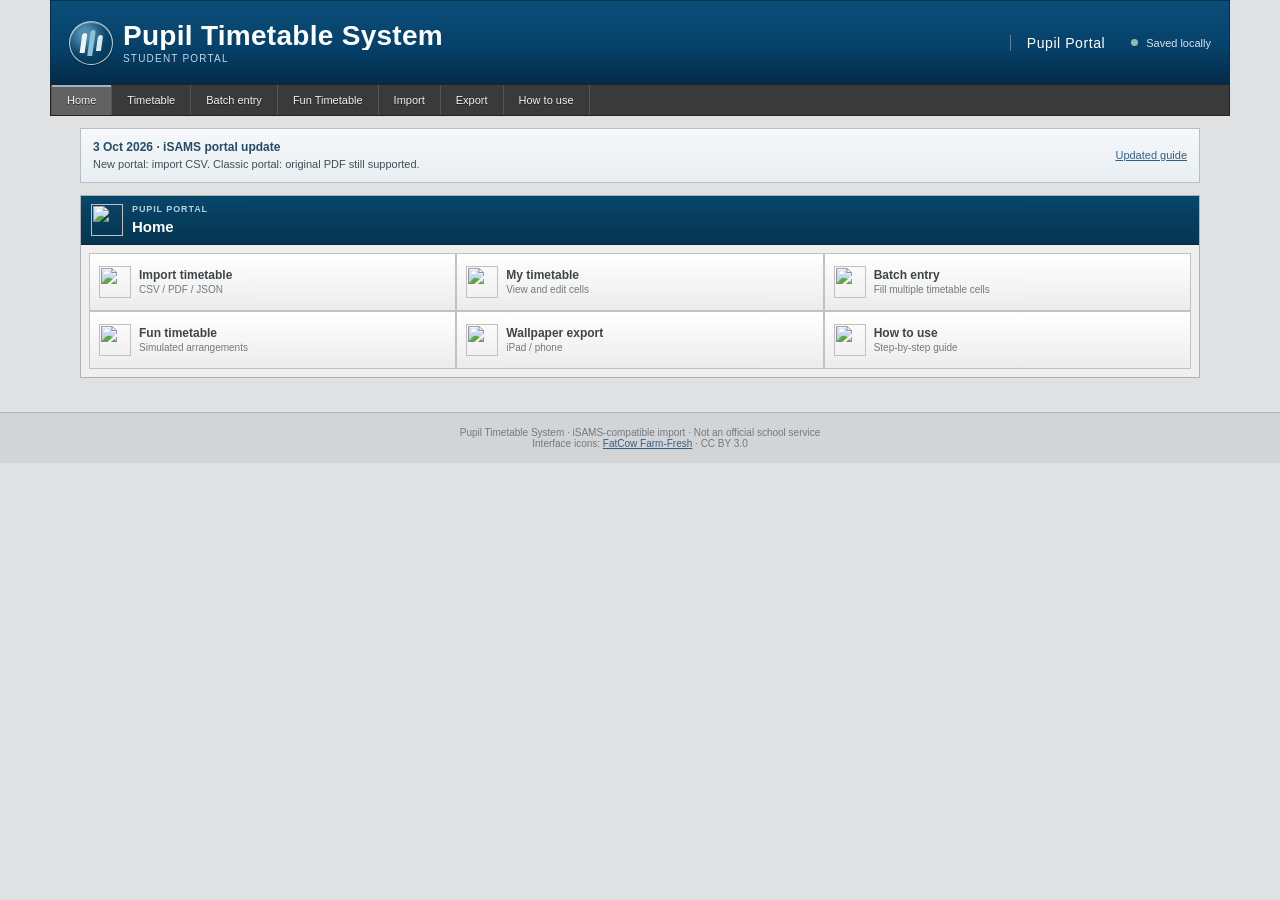
==== commit 64f10c54: "Support new iSAMS CSV imports, editable identity and separate portal guides" ====
--- a/index.html
+++ b/index.html
@@ -5,8 +5,14 @@
     <meta name="viewport" content="width=device-width, initial-scale=1.0" />
     <meta name="theme-color" content="#00365d" />
     <link rel="icon" type="image/gif" href="assets/legacy-portal.gif" />
+    <link rel="manifest" href="manifest.webmanifest?v=202609201150" />
+    <link rel="icon" type="image/svg+xml" href="pwa-icon.svg" />
+    <meta name="mobile-web-app-capable" content="yes" />
+    <meta name="apple-mobile-web-app-capable" content="yes" />
+    <meta name="apple-mobile-web-app-status-bar-style" content="black-translucent" />
+    <meta name="apple-mobile-web-app-title" content="Timetable" />
     <title>Pupil Timetable System</title>
-    <link rel="stylesheet" href="styles.css?v=202609200610" />
+    <link rel="stylesheet" href="styles.css?v=202610032200" />
   </head>
   <body>
     <header class="portal-header">
@@ -34,10 +40,14 @@
     </nav>
 
     <main class="workspace">
+      <aside class="site-notice" aria-label="Site notice">
+        <div><strong>3 Oct 2026 · iSAMS portal update</strong><span>New portal: import CSV. Classic portal: original PDF still supported.</span></div>
+        <button type="button" class="text-link" data-page="help" data-guide-target="currentGuide">Updated guide</button>
+      </aside>
       <section class="panel portal-home-tools page-section" data-page-section="home" aria-label="Portal shortcuts">
         <div class="panel-header"><div class="panel-heading"><img class="section-icon" src="https://cdnjs.cloudflare.com/ajax/libs/fatcow-icons/20130425/FatCow_Icons32x32/application_home.png" alt="" /><div><p class="eyebrow">PUPIL PORTAL</p><h2>Home</h2></div></div></div>
         <div class="portal-shortcuts">
-          <button class="portal-shortcut" data-page="import"><img src="https://cdnjs.cloudflare.com/ajax/libs/fatcow-icons/20130425/FatCow_Icons32x32/folder_page_white.png" alt="" /><span><strong>Import timetable</strong><small>PDF / JSON</small></span></button>
+          <button class="portal-shortcut" data-page="import"><img src="https://cdnjs.cloudflare.com/ajax/libs/fatcow-icons/20130425/FatCow_Icons32x32/folder_page_white.png" alt="" /><span><strong>Import timetable</strong><small>CSV / PDF / JSON</small></span></button>
           <button class="portal-shortcut" data-page="timetable"><img src="https://cdnjs.cloudflare.com/ajax/libs/fatcow-icons/20130425/FatCow_Icons32x32/calendar_view_week.png" alt="" /><span><strong>My timetable</strong><small>View and edit cells</small></span></button>
           <button class="portal-shortcut" data-page="courses"><img src="https://cdnjs.cloudflare.com/ajax/libs/fatcow-icons/20130425/FatCow_Icons32x32/database_table.png" alt="" /><span><strong>Batch entry</strong><small>Fill multiple timetable cells</small></span></button>
           <button class="portal-shortcut" data-page="fun"><img src="https://cdnjs.cloudflare.com/ajax/libs/fatcow-icons/20130425/FatCow_Icons32x32/magic_wand_2.png" alt="" /><span><strong>Fun timetable</strong><small>Simulated arrangements</small></span></button>
@@ -51,16 +61,21 @@
           <div class="panel-heading"><img class="section-icon" src="https://cdnjs.cloudflare.com/ajax/libs/fatcow-icons/20130425/FatCow_Icons32x32/folder_page_white.png" alt="" /><div>
             <p class="eyebrow">ONE-CLICK IMPORT</p>
             <h2 id="importTitle">Bring in a timetable</h2>
-            <p>iSAMS PDF or timetable JSON.</p>
-          </div></div>
-          <div class="panel-header-actions"><button id="importButton" class="button primary"><img class="button-icon" src="https://cdnjs.cloudflare.com/ajax/libs/fatcow-icons/20130425/FatCow_Icons16x16/folder_go.png" alt="" />Import PDF / JSON</button></div>
+            <p>iSAMS CSV, Classic portal PDF or timetable JSON.</p>
+          </div></div>
+          <div class="panel-header-actions"><button id="importButton" class="button primary"><img class="button-icon" src="https://cdnjs.cloudflare.com/ajax/libs/fatcow-icons/20130425/FatCow_Icons16x16/folder_go.png" alt="" />Import file</button></div>
         </div>
         <div class="import-body">
           <button id="dropzone" class="dropzone" type="button">
             <img class="dropzone-image" src="https://cdnjs.cloudflare.com/ajax/libs/fatcow-icons/20130425/FatCow_Icons16x16/inbox_upload.png" alt="" />
-            <strong>Choose a PDF or JSON file</strong>
+            <strong>Choose a CSV, PDF or JSON file</strong>
             <small>Tap here, or drag a file onto this box</small>
           </button>
+          <div class="native-pdf-notice" role="note">
+            <strong>Use the download for your portal</strong>
+            <span><b>New portal:</b> download the original <b>CSV</b> from School Timetable. <b>Classic portal:</b> use Safari to save the original Print My Timetable <b>PDF</b>.</span>
+            <div class="import-guide-links"><button type="button" class="text-link" data-page="help" data-guide-target="currentGuide">CSV guide</button><span> | </span><button type="button" class="text-link" data-page="help" data-guide-target="classicGuide">Classic PDF guide</button></div>
+          </div>
           <div id="importStatus" class="import-status" role="status">
             No file selected.
           </div>
@@ -192,6 +207,7 @@
           <div class="panel-heading"><img class="section-icon" src="https://cdnjs.cloudflare.com/ajax/libs/fatcow-icons/20130425/FatCow_Icons32x32/picture_save.png" alt="" /><div>
             <p class="eyebrow">WALLPAPER GENERATOR</p>
             <h2 id="exportTitle">Generate campus timetable wallpaper</h2>
+            <button id="editProfileButton" type="button" class="button secondary"><img class="button-icon" src="https://cdnjs.cloudflare.com/ajax/libs/fatcow-icons/20130425/FatCow_Icons16x16/application_form_edit.png" alt="" />Edit school / name</button>
           </div></div>
           <div class="export-controls">
             <label>
@@ -227,20 +243,42 @@
           </div></div>
         </div>
         <div class="guide-flow" aria-label="Workflow">
-          <div><span>1</span><strong>Import</strong><small>Save the iSAMS PDF and upload it here</small></div>
+          <div><span>1</span><strong>Import</strong><small>New portal: CSV · Classic portal: PDF</small></div>
           <div><span>2</span><strong>Adjust</strong><small>Correct individual cells or fill several at once</small></div>
           <div><span>3</span><strong>Export</strong><small>Choose a device and download the wallpaper</small></div>
         </div>
 
+        <section class="guide-stage" id="currentGuide">
+          <div class="guide-stage-heading"><span>1</span><div><p class="eyebrow">NEW PORTAL · CSV</p><h3>Download your timetable</h3><p>ulinkedu.students.isams.cloud</p></div></div>
+          <div class="guide-grid current-guide-grid">
+            <article class="guide-step"><a href="assets/guide/new-portal-1.png" target="_blank" rel="noreferrer"><img src="assets/guide/new-portal-1.png" width="2360" height="1640" loading="lazy" decoding="async" alt="New iSAMS dashboard with School Timetable highlighted" /></a><h3>1. Open School Timetable</h3><p>On iPhone or iPad, open <a href="https://ulinkedu.students.isams.cloud/" target="_blank" rel="noreferrer">iSAMS in Safari</a>. Sign in, then select <strong>School Timetable</strong> on the Dashboard.</p></article>
+            <article class="guide-step"><a href="assets/guide/new-portal-2.png" target="_blank" rel="noreferrer"><img src="assets/guide/new-portal-2.png" width="2360" height="1640" loading="lazy" decoding="async" alt="Week view, Hide Free Periods, Hide Activities and Download button" /></a><h3>2. Check the week</h3><p>Select <strong>Week View</strong> and your timetable week. Leave <strong>Hide Free Periods</strong> and <strong>Hide Activities</strong> off. Tap <strong>Download</strong> at the top right.</p></article>
+            <article class="guide-step"><a href="assets/guide/new-portal-3.png" target="_blank" rel="noreferrer"><img src="assets/guide/new-portal-3.png" width="2360" height="1640" loading="lazy" decoding="async" alt="CSV document icon highlighted between the PDF and Download icons" /></a><h3>3. Choose CSV</h3><p>Choose the <strong>middle document icon</strong>, marked with <strong>&lt;/&gt;</strong>. The downloaded file must end in <strong>.csv</strong>.</p></article>
+            <article class="guide-step"><a href="assets/guide/new-portal-4.png" target="_blank" rel="noreferrer"><img src="assets/guide/new-portal-4.png" width="2360" height="1640" loading="lazy" decoding="async" alt="Safari download confirmation for a School Timetable CSV" /></a><h3>4. Download and import</h3><p>Tap <strong>Download</strong>. Return here, open <strong>Import</strong> and select the CSV from <strong>Files → Downloads</strong>. Confirm your school, name and class in the window.</p></article>
+          </div>
+          <div class="guide-note">Import the original CSV unchanged. Free periods remain blank; P13/P14 remain blank when absent.</div>
+        </section>
+
+        <details class="classic-guide" id="classicGuide">
+          <summary><strong>Classic portal · PDF guide</strong><span>pupils.ulinkedu.com · previous instructions</span></summary>
         <section class="guide-stage">
-          <div class="guide-stage-heading"><span>1</span><div><p class="eyebrow">IMPORT THE SOURCE</p><h3>Save your timetable from iSAMS</h3></div></div>
+          <div class="guide-stage-heading"><span>1</span><div><p class="eyebrow">CLASSIC PORTAL · ORIGINAL PDF</p><h3>Save your timetable from the Classic portal</h3></div></div>
+          <div class="native-pdf-warning">
+            <strong>Safari is required</strong>
+            <span>Open pupils.ulinkedu.com in Safari. Other in-app browsers may not export the original PDF correctly.</span>
+          </div>
           <div class="guide-grid">
-            <article class="guide-step"><img data-guide-image="0" alt="Open the Timetable section in the pupil portal" /><h3>Open Timetable</h3><p>Tap <strong>Timetable</strong> in the portal navigation.</p></article>
-            <article class="guide-step"><img data-guide-image="1" alt="Open My Timetable in the pupil portal" /><h3>Open My Timetable</h3><p>Wait until the complete Monday–Friday grid appears.</p></article>
-            <article class="guide-step"><img data-guide-image="2" alt="Use the iPad share menu to save the timetable PDF" /><h3>Open the share menu</h3><p>Tap Share, then choose <strong>Save to Files</strong>.</p></article>
-            <article class="guide-step"><img data-guide-image="3" alt="Save the timetable PDF to the iPad" /><h3>Import the PDF</h3><p>Return here, open <strong>Import</strong>, and choose the saved file.</p></article>
-          </div>
-        </section>
+            <article class="guide-step"><img data-guide-image="0" alt="Open the Timetable section in Safari" /><h3>1. Open iSAMS in Safari</h3><p>Use <strong>Safari</strong> to open pupils.ulinkedu.com and sign in.</p></article>
+            <article class="guide-step"><img data-guide-image="1" alt="Open My Timetable in Safari" /><h3>2. Open My Timetable</h3><p>Open <strong>Timetable</strong> and wait for the complete Monday–Friday grid.</p></article>
+            <article class="guide-step"><img data-guide-image="4" alt="Tap the Safari Share button" /><h3>3. Tap Share</h3><p>Tap the <strong>Share</strong> button in the top-right corner of Safari.</p></article>
+            <article class="guide-step"><img data-guide-image="6" alt="Open Options in the Safari share sheet" /><h3>4. Open Options</h3><p>Tap <strong>Options</strong> below “Pupil Portal | My Timetable”.</p></article>
+            <article class="guide-step"><img data-guide-image="5" alt="Select PDF in Safari share options" /><h3>5. Select PDF</h3><p>Select <strong>PDF</strong>, then tap the blue Done button.</p></article>
+            <article class="guide-step"><img data-guide-image="7" alt="Choose Save to Files in the Safari share sheet" /><h3>6. Save to Files</h3><p>Choose <strong>Save to Files</strong>. Do not send it through WPS or convert it.</p></article>
+            <article class="guide-step"><img data-guide-image="8" alt="Save the original iSAMS PDF in Files" /><h3>7. Save the file</h3><p>Choose a folder and tap <strong>Save</strong>. Keep this PDF unchanged.</p></article>
+            <article class="guide-step guide-final-step"><img data-guide-image="3" alt="Import the saved iSAMS PDF" /><h3>8. Import here</h3><p>Return to this site, open <strong>Import</strong>, and choose the saved PDF.</p></article>
+          </div>
+        </section>
+        </details>
 
         <section class="guide-stage">
           <div class="guide-stage-heading"><span>2</span><div><p class="eyebrow">ADJUST YOUR TIMETABLE</p><h3>Correct the timetable</h3></div></div>
@@ -252,7 +290,7 @@
 
         <section class="guide-stage guide-export-stage">
           <div class="guide-stage-heading"><span>3</span><div><p class="eyebrow">CREATE THE WALLPAPER</p><h3>Export the timetable</h3></div></div>
-          <div class="export-instructions"><div><strong>Choose Device</strong><p>Default, iPad Pro or Phone.</p></div><div><strong>Choose Format</strong><p>Default is fixed. Device wallpapers can use Reg–P12 or P13/P14.</p></div><div><strong>Check Preview</strong><p>Check the timetable.</p></div><div><strong>Download PNG</strong><p>Save the image.</p></div></div>
+          <div class="export-instructions"><div><strong>Check school / name</strong><p>Open Export and select Edit school / name. Class is optional.</p></div><div><strong>Choose Device</strong><p>Default, iPad Pro or Phone.</p></div><div><strong>Choose Format</strong><p>Default is fixed. Device wallpapers can use Reg–P12 or P13/P14.</p></div><div><strong>Download PNG</strong><p>Check the preview, then save the image.</p></div></div>
         </section>
         <div class="guide-note">
           <strong>Before downloading:</strong> check the Timetable page first. The wallpaper uses the timetable currently saved in this browser.
@@ -264,10 +302,22 @@
       Pupil Timetable System · iSAMS-compatible import · Not an official school service<br />Interface icons: <a href="https://cdnjs.com/libraries/fatcow-icons" target="_blank" rel="noreferrer">FatCow Farm-Fresh</a> · CC BY 3.0
     </footer>
 
-    <input id="importInput" type="file" accept=".pdf,.json,application/pdf,application/json" hidden />
+    <dialog id="profileDialog" class="profile-dialog" aria-labelledby="profileDialogTitle" aria-describedby="profileImportNote">
+      <div class="panel-header"><h2 id="profileDialogTitle">Timetable details</h2><button type="button" class="dialog-close" data-close-profile aria-label="Close timetable details">×</button></div>
+      <form id="profileForm" class="profile-form">
+        <p id="profileImportNote" class="profile-note" hidden>CSV has no school or class details. The name comes from the filename.</p>
+        <label>School name<input id="schoolNameInput" type="text" maxlength="120" autocomplete="organization" placeholder="School name" /></label>
+        <label>Student name<input id="studentNameInput" type="text" maxlength="80" autocomplete="name" placeholder="Student name" /></label>
+        <label>Class (optional)<input id="classNameInput" type="text" maxlength="40" placeholder="Class" /></label>
+        <div class="profile-actions"><button type="button" class="button secondary" data-close-profile>Cancel</button><button type="submit" class="button primary">Save details</button></div>
+      </form>
+    </dialog>
+
+    <input id="importInput" type="file" accept=".csv,.pdf,.json,text/csv,application/csv,application/pdf,application/json" hidden />
     <script src="https://cdnjs.cloudflare.com/ajax/libs/pdf.js/3.11.174/pdf.min.js"></script>
     <script src="logo-data.js?v=202609200450"></script>
-    <script src="guide-data.js?v=202609200450"></script>
-    <script src="app.js?v=202609201045"></script>
+    <script src="guide-data.js?v=202609201120"></script>
+    <script src="import-csv.js?v=202610032200"></script>
+    <script src="app.js?v=202610032200"></script>
   </body>
 </html>
--- a/styles.css
+++ b/styles.css
@@ -1675,3 +1675,105 @@
   .panel-heading { align-items:flex-start; }
   .section-icon { width:28px; height:28px; flex-basis:28px; }
 }
+
+
+/* Original iSAMS PDF notice */
+.native-pdf-notice {
+  min-height:70px;
+  display:flex;
+  flex-direction:column;
+  justify-content:center;
+  gap:4px;
+  padding:9px 11px 9px 38px;
+  border:1px solid #c4a66a;
+  background:#fff7d7 url("https://cdnjs.cloudflare.com/ajax/libs/fatcow-icons/20130425/FatCow_Icons16x16/error.png") no-repeat 12px 12px;
+  color:#554729;
+  font-size:10px;
+  line-height:1.45;
+}
+.native-pdf-notice strong { color:#684d18; font-size:11px; }
+.native-pdf-notice b { color:#3f4549; }
+.native-pdf-warning {
+  display:flex;
+  align-items:center;
+  gap:10px;
+  margin:10px 10px 0;
+  padding:8px 10px 8px 36px;
+  border:1px solid #c4a66a;
+  background:#fff7d7 url("https://cdnjs.cloudflare.com/ajax/libs/fatcow-icons/20130425/FatCow_Icons16x16/error.png") no-repeat 11px center;
+  color:#554729;
+  font-size:10px;
+}
+.native-pdf-warning strong { flex:0 0 auto; color:#684d18; font-size:11px; }
+@media (max-width:760px) {
+  .native-pdf-warning { align-items:flex-start; flex-direction:column; gap:2px; }
+}
+
+/* Portal update and current CSV guide */
+.site-notice {
+  display:flex;
+  align-items:center;
+  justify-content:space-between;
+  gap:12px;
+  margin:0 0 12px;
+  padding:9px 12px;
+  border:1px solid #b5bfc5;
+  background:linear-gradient(#f6f8fa, #e8eef2);
+  color:#454d53;
+  font-size:11px;
+  line-height:1.5;
+}
+.site-notice strong { display:block; color:#234c67; font-size:12px; }
+.text-link {
+  min-height:28px;
+  padding:0;
+  border:0;
+  background:none;
+  color:#315f8b;
+  font-family:inherit;
+  font-size:11px;
+  text-decoration:underline;
+  cursor:pointer;
+}
+.text-link:hover { color:#153c5b; }
+.site-notice > .text-link { flex:0 0 auto; }
+.import-guide-links { display:flex; align-items:center; gap:6px; }
+.current-guide-grid { grid-template-columns:repeat(2, minmax(0, 1fr)); }
+.current-guide-grid .guide-step img { height:auto; aspect-ratio:auto; object-fit:contain; }
+.current-guide-grid .guide-step h3 { font-size:13px; }
+.current-guide-grid .guide-step p { font-size:12px; line-height:1.6; }
+.current-guide-grid a { color:#315f8b; }
+.classic-guide { margin:0 10px 10px; border:1px solid #b8bdc0; background:#f0f0f0; }
+.classic-guide > summary { padding:11px 12px; color:#3f4c56; cursor:pointer; font-size:12px; }
+.classic-guide > summary span { display:block; margin:3px 0 0 15px; color:#6d757b; font-size:11px; }
+.classic-guide > .guide-stage { margin-top:6px; }
+#editProfileButton { margin-top:5px; }
+
+/* Timetable details window */
+.profile-dialog {
+  width:min(440px, calc(100vw - 28px));
+  max-height:calc(100dvh - 28px);
+  margin:auto;
+  padding:0;
+  overflow:auto;
+  border:1px solid #596b77;
+  border-radius:0;
+  background:#f2f2f2;
+  color:#3f4447;
+  box-shadow:3px 4px 14px #0004;
+}
+.profile-dialog::backdrop { background:#16232e88; }
+.profile-dialog .panel-header { flex-direction:row; align-items:center; justify-content:space-between; }
+.dialog-close { width:28px; height:28px; padding:0; border:1px solid #9cafb8; background:linear-gradient(#fff, #dbe0e3); color:#304450; font-size:21px; }
+.profile-form { padding:16px; }
+.profile-form label { display:grid; gap:5px; margin:0 0 14px; font-size:12px; font-weight:600; }
+.profile-form input { width:100%; min-height:34px; font-size:14px; }
+.profile-note { margin:0 0 14px; padding:8px; border:1px solid #c0cbd0; background:#eaf0f4; color:#4e5c66; font-size:11px; line-height:1.5; }
+.profile-note[hidden] { display:none; }
+.profile-actions { display:flex; justify-content:flex-end; gap:8px; margin-top:18px; }
+.profile-actions .button { min-height:34px; font-size:12px; }
+@media (max-width:760px) {
+  .site-notice { align-items:flex-start; gap:5px; flex-direction:column; margin-bottom:7px; }
+  .current-guide-grid { grid-template-columns:1fr; }
+  .profile-form input { font-size:16px; }
+}
